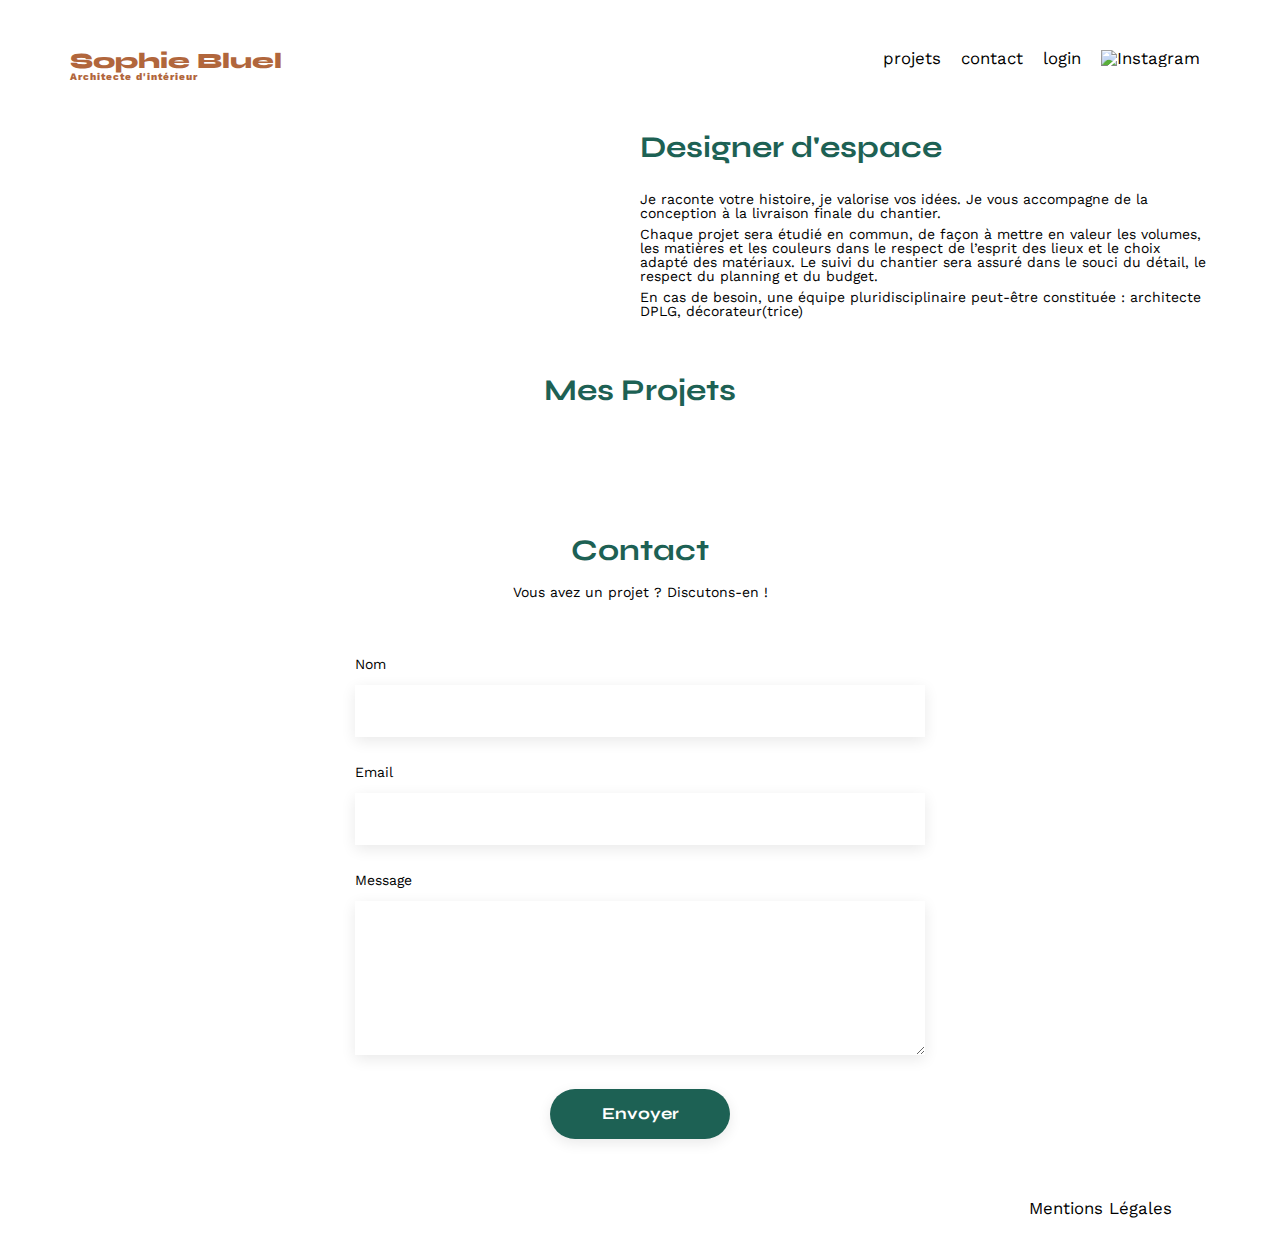
==== FrontEnd/index.html @ 13f03e42 "Add Functionalities 	fetch Categories: getCategories 	fetch Works: getWorks 	convert category to HTM" ====
<!DOCTYPE html>
<html lang="fr">
<head>
	<meta charset="UTF-8">
	<title>Sophie Bluel - Architecte d'intérieur</title>
	<meta name="viewport" content="width=device-width, initial-scale=1.0">
	<link rel="preconnect" href="https://fonts.googleapis.com">
	<link rel="preconnect" href="https://fonts.gstatic.com" crossorigin>
	<link href="https://fonts.googleapis.com/css2?family=Syne:wght@700;800&family=Work+Sans&display=swap" rel="stylesheet">
	<meta name="description" content="">
	<link rel="stylesheet" href="assets/css/style.css">
</head>
<body>
<header>
	<h1>Sophie Bluel <span>Architecte d'intérieur</span></h1>
	<nav>
		<ul>
			<li>projets</li>
			<li>contact</li>
			<li>login</li>
			<li><img src="./assets/icons/instagram.png" alt="Instagram"></li>
		</ul>
	</nav>
</header>
<main>
	<section id="introduction">
		<figure>
			<img src="./assets/images/sophie-bluel.png" alt="">
		</figure>
		<article>
			<h2>Designer d'espace</h2>
			<p>Je raconte votre histoire, je valorise vos idées. Je vous accompagne de la conception à la livraison finale du chantier.</p>
			<p>Chaque projet sera étudié en commun, de façon à mettre en valeur les volumes, les matières et les couleurs dans le respect de l’esprit des lieux et le choix adapté des matériaux. Le suivi du chantier sera assuré dans le souci du détail, le respect du planning et du budget.</p>
			<p>En cas de besoin, une équipe pluridisciplinaire peut-être constituée : architecte DPLG, décorateur(trice)</p>
		</article>
	</section>
	<section id="portfolio">
		<h2>Mes Projets</h2>
		<form class="filters">
		</form>
		<div class="gallery">

		</div>
	</section>
	<section id="contact">
		<h2>Contact</h2>
		<p>Vous avez un projet ? Discutons-en !</p>
		<form action="#" method="post">
			<label for="name">Nom</label>
			<input type="text" name="name" id="name">
			<label for="email">Email</label>
			<input type="email" name="email" id="email">
			<label for="message">Message</label>
			<textarea name="message" id="message" cols="30" rows="10"></textarea>
			<input type="submit" value="Envoyer">
		</form>
	</section>
</main>

<footer>
	<nav>
		<ul>
			<li>Mentions Légales</li>
		</ul>
	</nav>
</footer>
</body>
<script src="index.js"></script>
</html>
---- FrontEnd/assets/css/style.css ----
/* http://meyerweb.com/eric/tools/css/reset/
   v2.0 | 20110126
   License: none (public domain)
*/

html, body, div, span, applet, object, iframe,
h1, h2, h3, h4, h5, h6, p, blockquote, pre,
a, abbr, acronym, address, big, cite, code,
del, dfn, em, img, ins, kbd, q, s, samp,
small, strike, strong, sub, sup, tt, var,
b, u, i, center,
dl, dt, dd, ol, ul, li,
fieldset, form, label, legend,
table, caption, tbody, tfoot, thead, tr, th, td,
article, aside, canvas, details, embed,
figure, figcaption, footer, header, hgroup,
menu, nav, output, ruby, section, summary,
time, mark, audio, video {
	margin: 0;
	padding: 0;
	border: 0;
	font-size: 100%;
	font: inherit;
	vertical-align: baseline;
}
/* HTML5 display-role reset for older browsers */
article, aside, details, figcaption, figure,
footer, header, hgroup, menu, nav, section {
	display: block;
}
body {
	line-height: 1;
}
ol, ul {
	list-style: none;
}
blockquote, q {
	quotes: none;
}
blockquote:before, blockquote:after,
q:before, q:after {
	content: '';
	content: none;
}
table {
	border-collapse: collapse;
	border-spacing: 0;
}
/** end reset css**/
body {
	max-width: 1140px;
	margin:auto;
	font-family: 'Work Sans' ;
	font-size: 14px;
}
header {
	display: flex;
	justify-content: space-between;
	margin: 50px 0
}
section {
	margin: 50px 0
}

h1{
	display: flex;
	flex-direction: column;
	font-family: 'Syne';
	font-size: 22px;
	font-weight: 800;
	color: #B1663C
}

h1 > span {
	font-family: 'Work Sans';
	font-size:10px;
	letter-spacing: 0.1em;
;
}

h2{
	font-family: 'Syne';
	font-weight: 700;
	font-size: 30px;
	color: #1D6154
}
nav ul {
	display: flex;
	align-items: center;
	list-style-type: none;

}
nav li {
	padding: 0 10px;
	font-size: 1.2em;
}

li:hover {
	color: #B1663C;
}
#introduction {
	display: flex;
	align-items: center;
}
#introduction figure {
	flex: 1
}
#introduction img {
	display: block;
	margin: auto;
	width: 80%;
}

#introduction article {
	flex: 1
}
#introduction h2 {
	margin-bottom: 1em;
}

#introduction p {
	margin-bottom: 0.5em;
}
#portfolio h2 {
	text-align: center;
	margin-bottom: 1em;
}
.filters {
	font-family: 'Syne';
	color: #1D6154;
	display: flex;
	flex-direction: row;
	justify-content: center;
	align-items: center;
	gap: 10px;
	margin-bottom: 50px;
}
.filters__item {
	box-sizing: border-box;
	display: flex;
	justify-content: center;
	align-items: center;
	text-align: center;
	height: 37px;
	min-width: 100px;
	padding-inline: 15px;
	border-radius: 1000px;
	border: 1px solid #1D6154;
	background-color: transparent;
}
.filters__item:has(:checked) {
	background-color: #1D6154;
	color: white;
}
.filters__input {
	display: none;
}
.gallery {
	width: 100%;
	display: grid;
	grid-template-columns: 1fr 1fr 1fr;
	grid-column-gap: 20px;
	grid-row-gap: 20px;
}

.gallery img {
	width: 100%;

}
#contact {
	width: 50%;
	margin: auto;
}
#contact > * {
	text-align: center;

}
#contact h2{
	margin-bottom: 20px;
}
#contact form {
	text-align: left;
	margin-top:30px;
	display: flex;
	flex-direction: column;
}

#contact input {
	height: 50px;
	font-size: 1.2em;
	border: none;
	box-shadow: 0px 4px 14px rgba(0, 0, 0, 0.09);
}
#contact label {
	margin: 2em 0 1em 0;
}
#contact textarea {
	border: none;
	box-shadow: 0px 4px 14px rgba(0, 0, 0, 0.09);
}

input[type="submit"]{
	font-family: 'Syne';
	font-weight: 700;
	color: white;
	background-color: #1D6154;
	margin : 2em auto ;
	width: 180px;
	text-align: center;
	border-radius: 60px ;
}

footer nav ul {
	display: flex;
	justify-content: flex-end;
	margin: 2em
}
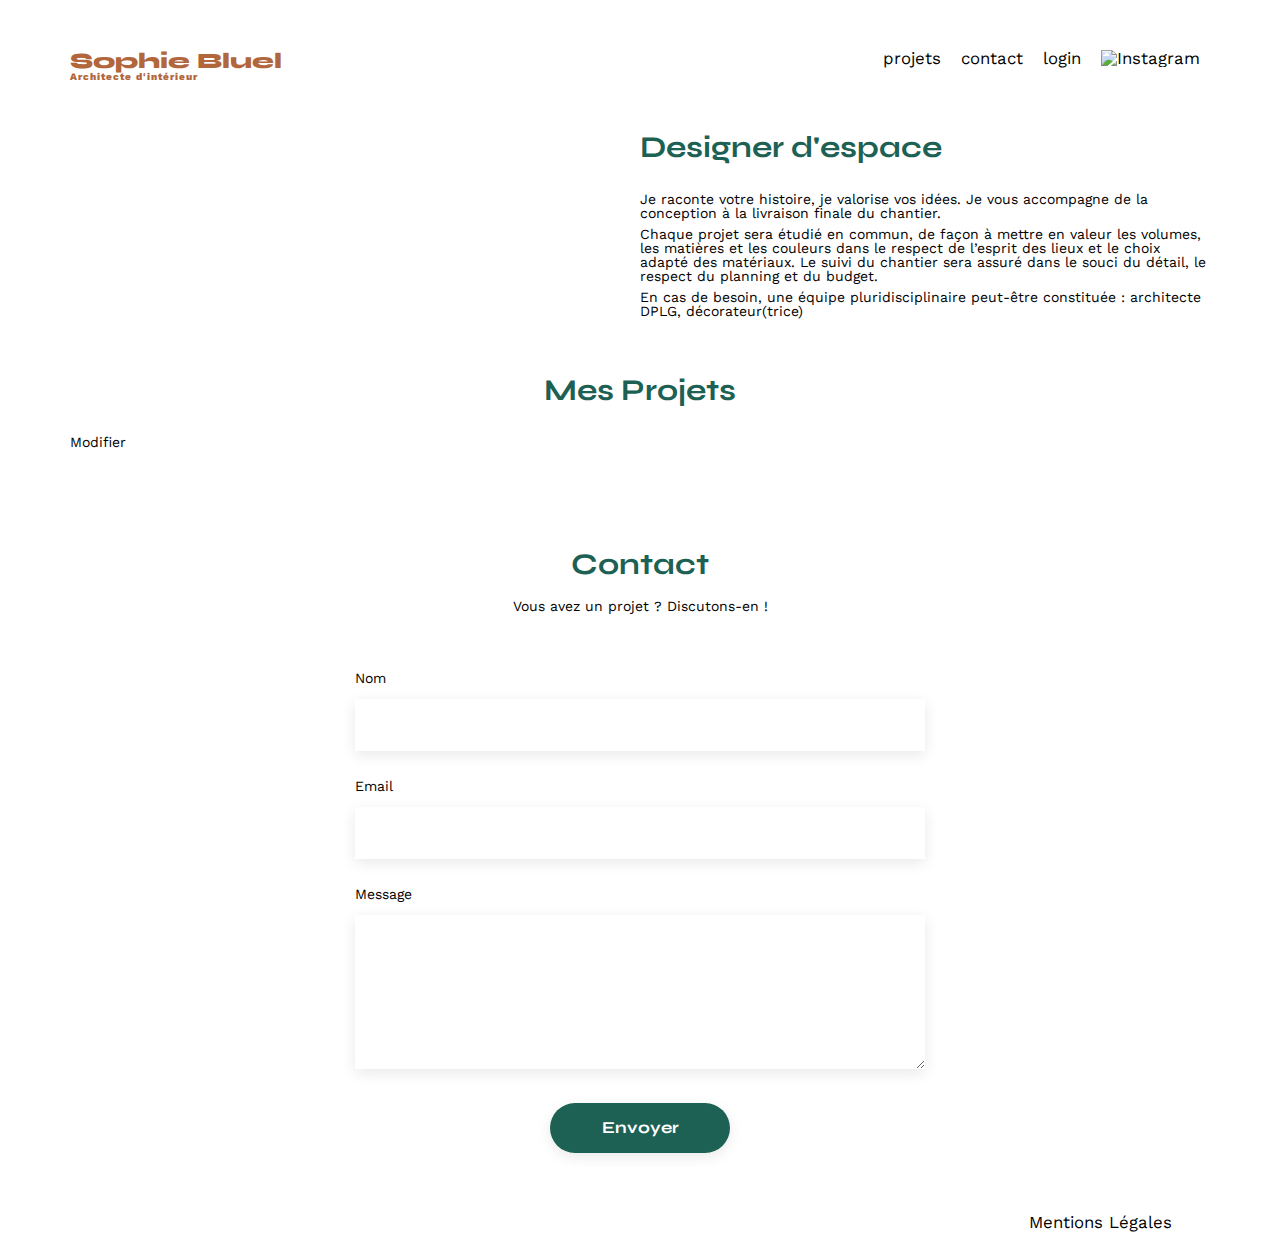
==== commit d33e5598: "!! Conflit at FrontEnd/index.js!! Add Admin Delete and Add project modals + Add Admin Delete functio" ====
--- a/FrontEnd/index.html
+++ b/FrontEnd/index.html
@@ -7,6 +7,9 @@
 	<link rel="preconnect" href="https://fonts.googleapis.com">
 	<link rel="preconnect" href="https://fonts.gstatic.com" crossorigin>
 	<link href="https://fonts.googleapis.com/css2?family=Syne:wght@700;800&family=Work+Sans&display=swap" rel="stylesheet">
+	<link rel="stylesheet" href="https://cdnjs.cloudflare.com/ajax/libs/font-awesome/6.2.1/css/all.min.css"
+		  integrity="sha512-MV7K8+y+gLIBoVD59lQIYicR65iaqukzvf/nwasF0nqhPay5w/9lJmVM2hMDcnK1OnMGCdVK+iQrJ7lzPJQd1w=="
+		  crossorigin="anonymous" referrerpolicy="no-referrer"/>
 	<meta name="description" content="">
 	<link rel="stylesheet" href="assets/css/style.css">
 </head>
@@ -36,6 +39,7 @@
 	</section>
 	<section id="portfolio">
 		<h2>Mes Projets</h2>
+		<a class="admin-delete-dialog-show"><i class="fa-regular fa-pen-to-square"></i>Modifier</a>
 		<form class="filters">
 		</form>
 		<div class="gallery">
@@ -55,6 +59,43 @@
 			<input type="submit" value="Envoyer">
 		</form>
 	</section>
+	<dialog id="admin-delete-dialog" class="admin-dialog dialog">
+		<nav id="admin-delete-dialog__nav" class="dialog__nav">
+			<button class="dialog__close admin-delete-dialog-close" type="button"><i class="fa-solid fa-xmark"></i></button>
+		</nav>
+		<h3>Galerie photo</h3>
+		<div class="dialog__works-list">
+
+		</div>
+		<hr/>
+		<a href="#admin-add-dialog" class="action-button">Ajouter une photo</a>
+		<dialog class="confirm-or-cancel-dialog">
+			<p class="dialog__text"></p>
+			<div class="buttons-wrapper">
+				<button class="confirm">Confirmer</button>
+				<button class="cancel">annuler</button>
+			</div>
+		</dialog>
+	</dialog>
+	<dialog id="admin-add-dialog" class="admin-dialog dialog">
+		<nav id="admin-add-dialog__nav" class="dialog__nav">
+			<a href="#admin-delete-dialog" class="header__previous"><i class="fa-solid fa-arrow-left"></i></a>
+			<a href="#" class="header__close" type="button"><i class="fa-solid fa-xmark"></i></a>
+		</nav>
+		<h3>Galerie photo</h3>
+		<form class="dialog__add-form">
+			<div class="input-wrapper">
+				<label for="add-form-title"></label>
+				<input name="title" type="text" id="add-form-title">
+			</div>
+			<div class="input-wrapper">
+				<label for="add-form-category"></label>
+				<select name="category" id="add-form-category"></select>
+			</div>
+			<hr/>
+			<a href="#admin-add-dialog" type="submit">Valider</a>
+		</form>
+	</dialog>
 </main>
 
 <footer>
@@ -65,5 +106,5 @@
 	</nav>
 </footer>
 </body>
-<script src="index.js"></script>
+<script type="module" src="index.js"></script>
 </html>
--- a/FrontEnd/assets/css/style.css
+++ b/FrontEnd/assets/css/style.css
@@ -46,7 +46,24 @@
 	border-collapse: collapse;
 	border-spacing: 0;
 }
+a {
+	text-decoration: none;
+}
 /** end reset css**/
+
+.action-button {
+	background-color: #1D6154;
+	color: white;
+	box-sizing: border-box;
+	display: flex;
+	justify-content: center;
+	align-items: center;
+	text-align: center;
+	padding-inline: 15px;
+	padding-block: 12px;
+	border-radius: 1000px;
+	font-family: "Syne";
+}
 body {
 	max-width: 1140px;
 	margin:auto;
@@ -214,4 +231,102 @@
 	display: flex;
 	justify-content: flex-end;
 	margin: 2em
-}+}
+
+.admin-dialog {
+	width: 630px;
+	padding: 0 20px 40px 20px;
+	padding-top: 0;
+	border: none;
+	border-radius: 20px;
+}
+
+.admin-dialog .dialog__nav{
+	padding-block: 25px 10px;
+	display: flex;
+	flex-direction: row;
+	align-items: center;
+}
+
+.admin-dialog .dialog__nav .dialog__close{
+	border: none;
+	background-color: transparent;
+	display: block;
+	height: fit-content;
+}
+#admin-delete-dialog .dialog__nav .dialog__close {
+	margin-left: auto;
+}
+.admin-dialog h3 {
+	font-size: 26px;
+	text-align: center;
+}
+.admin-dialog .action-button {
+	width: fit-content;
+	margin-inline: auto;
+	margin-top: 40px;
+	padding-inline: 50px;
+}
+.admin-dialog .dialog__works-list {
+	padding-inline: 85px;
+	padding-block: 45px 70px;
+}
+.admin-dialog, .admin-dialog *{
+	box-sizing: border-box;
+}
+#admin-delete-dialog .dialog__works-list {
+	display: grid;
+	grid-template-columns: repeat(5, 1fr);
+	column-gap: 10px;
+	row-gap: 30px;
+	width: 100%;
+}
+#admin-delete-dialog .dialog__works-list .works-list__item{
+	position: relative;
+}
+#admin-delete-dialog .dialog__works-list .works-list__item .delete-button{
+	position: absolute;
+	top: 6px;
+	right: 5px;
+	padding: 3px 4px;
+	background-color: black;
+	color: white;
+	border: none;
+	border-radius: 2px;
+}
+
+#admin-delete-dialog .dialog__works-list .works-list__item img {
+	width: 100%;
+}
+
+.confirm-or-cancel-dialog {
+	padding: 20px;
+	border-radius: 10px;
+}
+.confirm-or-cancel-dialog .dialog__text {
+	margin-bottom: 15px;
+}
+.confirm-or-cancel-dialog .buttons-wrapper {
+	display: flex;
+	justify-content: center;
+	gap: 10px;
+}
+.confirm-or-cancel-dialog .buttons-wrapper button{
+	border: none;
+	border-radius: 5px;
+	padding: 10px 20px;
+	color: white;
+	font-weight: 600;
+	font-size: 14px;
+}
+.confirm-or-cancel-dialog .buttons-wrapper button:hover{
+	box-shadow: 0px 4px 14px rgba(0, 0, 0, 0.09);
+}
+.confirm-or-cancel-dialog .buttons-wrapper .confirm{
+	background-color: #1D6154;
+}
+.confirm-or-cancel-dialog .buttons-wrapper .cancel{
+	background-color: red;
+}
+
+
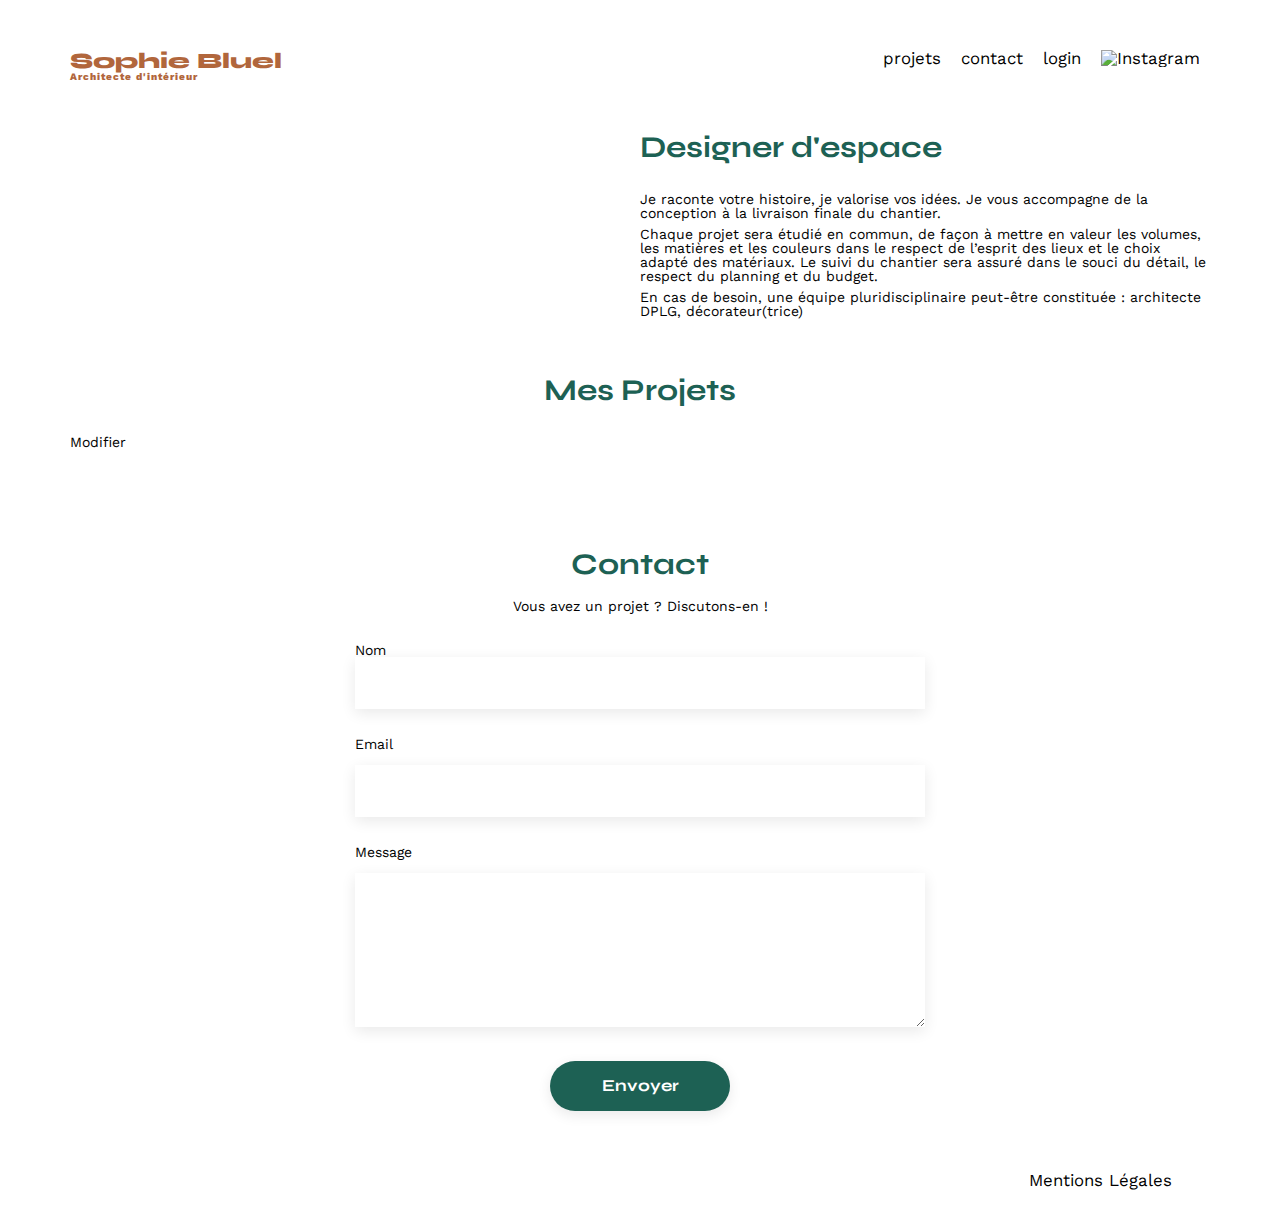
==== commit a9e14259: "Separate admin  and modals features into module Edit index html: add confirm or cancel dialog into a" ====
--- a/FrontEnd/index.html
+++ b/FrontEnd/index.html
@@ -1,109 +1,127 @@
 <!DOCTYPE html>
 <html lang="fr">
 <head>
-	<meta charset="UTF-8">
-	<title>Sophie Bluel - Architecte d'intérieur</title>
-	<meta name="viewport" content="width=device-width, initial-scale=1.0">
-	<link rel="preconnect" href="https://fonts.googleapis.com">
-	<link rel="preconnect" href="https://fonts.gstatic.com" crossorigin>
-	<link href="https://fonts.googleapis.com/css2?family=Syne:wght@700;800&family=Work+Sans&display=swap" rel="stylesheet">
-	<link rel="stylesheet" href="https://cdnjs.cloudflare.com/ajax/libs/font-awesome/6.2.1/css/all.min.css"
-		  integrity="sha512-MV7K8+y+gLIBoVD59lQIYicR65iaqukzvf/nwasF0nqhPay5w/9lJmVM2hMDcnK1OnMGCdVK+iQrJ7lzPJQd1w=="
-		  crossorigin="anonymous" referrerpolicy="no-referrer"/>
-	<meta name="description" content="">
-	<link rel="stylesheet" href="assets/css/style.css">
+    <meta charset="UTF-8">
+    <title>Sophie Bluel - Architecte d'intérieur</title>
+    <meta name="viewport" content="width=device-width, initial-scale=1.0">
+    <link rel="preconnect" href="https://fonts.googleapis.com">
+    <link rel="preconnect" href="https://fonts.gstatic.com" crossorigin>
+    <link href="https://fonts.googleapis.com/css2?family=Syne:wght@700;800&family=Work+Sans&display=swap"
+          rel="stylesheet">
+    <link rel="stylesheet" href="https://cdnjs.cloudflare.com/ajax/libs/font-awesome/6.2.1/css/all.min.css"
+          integrity="sha512-MV7K8+y+gLIBoVD59lQIYicR65iaqukzvf/nwasF0nqhPay5w/9lJmVM2hMDcnK1OnMGCdVK+iQrJ7lzPJQd1w=="
+          crossorigin="anonymous" referrerpolicy="no-referrer"/>
+    <meta name="description" content="">
+    <link rel="stylesheet" href="assets/css/style.css">
 </head>
 <body>
 <header>
-	<h1>Sophie Bluel <span>Architecte d'intérieur</span></h1>
-	<nav>
-		<ul>
-			<li>projets</li>
-			<li>contact</li>
-			<li>login</li>
-			<li><img src="./assets/icons/instagram.png" alt="Instagram"></li>
-		</ul>
-	</nav>
+    <h1>Sophie Bluel <span>Architecte d'intérieur</span></h1>
+    <nav>
+        <ul>
+            <li>projets</li>
+            <li>contact</li>
+            <li>login</li>
+            <li><img src="./assets/icons/instagram.png" alt="Instagram"></li>
+        </ul>
+    </nav>
 </header>
 <main>
-	<section id="introduction">
-		<figure>
-			<img src="./assets/images/sophie-bluel.png" alt="">
-		</figure>
-		<article>
-			<h2>Designer d'espace</h2>
-			<p>Je raconte votre histoire, je valorise vos idées. Je vous accompagne de la conception à la livraison finale du chantier.</p>
-			<p>Chaque projet sera étudié en commun, de façon à mettre en valeur les volumes, les matières et les couleurs dans le respect de l’esprit des lieux et le choix adapté des matériaux. Le suivi du chantier sera assuré dans le souci du détail, le respect du planning et du budget.</p>
-			<p>En cas de besoin, une équipe pluridisciplinaire peut-être constituée : architecte DPLG, décorateur(trice)</p>
-		</article>
-	</section>
-	<section id="portfolio">
-		<h2>Mes Projets</h2>
-		<a class="admin-delete-dialog-show"><i class="fa-regular fa-pen-to-square"></i>Modifier</a>
-		<form class="filters">
-		</form>
-		<div class="gallery">
+    <section id="introduction">
+        <figure>
+            <img src="./assets/images/sophie-bluel.png" alt="">
+        </figure>
+        <article>
+            <h2>Designer d'espace</h2>
+            <p>Je raconte votre histoire, je valorise vos idées. Je vous accompagne de la conception à la livraison
+                finale du chantier.</p>
+            <p>Chaque projet sera étudié en commun, de façon à mettre en valeur les volumes, les matières et les
+                couleurs dans le respect de l’esprit des lieux et le choix adapté des matériaux. Le suivi du chantier
+                sera assuré dans le souci du détail, le respect du planning et du budget.</p>
+            <p>En cas de besoin, une équipe pluridisciplinaire peut-être constituée : architecte DPLG,
+                décorateur(trice)</p>
+        </article>
+    </section>
+    <section id="portfolio">
+        <h2>Mes Projets</h2>
+        <a class="admin-delete-dialog-show"><i class="fa-regular fa-pen-to-square"></i>Modifier</a>
+        <form class="filters">
+        </form>
+        <div class="gallery">
 
-		</div>
-	</section>
-	<section id="contact">
-		<h2>Contact</h2>
-		<p>Vous avez un projet ? Discutons-en !</p>
-		<form action="#" method="post">
-			<label for="name">Nom</label>
-			<input type="text" name="name" id="name">
-			<label for="email">Email</label>
-			<input type="email" name="email" id="email">
-			<label for="message">Message</label>
-			<textarea name="message" id="message" cols="30" rows="10"></textarea>
-			<input type="submit" value="Envoyer">
-		</form>
-	</section>
-	<dialog id="admin-delete-dialog" class="admin-dialog dialog">
-		<nav id="admin-delete-dialog__nav" class="dialog__nav">
-			<button class="dialog__close admin-delete-dialog-close" type="button"><i class="fa-solid fa-xmark"></i></button>
-		</nav>
-		<h3>Galerie photo</h3>
-		<div class="dialog__works-list">
+        </div>
+    </section>
+    <section id="contact">
+        <h2>Contact</h2>
+        <p>Vous avez un projet ? Discutons-en !</p>
+        <form class="basic-form" action="#" method="post">
+            <label for="name">Nom</label>
+            <input type="text" name="name" id="name">
+            <label for="email">Email</label>
+            <input type="email" name="email" id="email">
+            <label for="message">Message</label>
+            <textarea name="message" id="message" cols="30" rows="10"></textarea>
+            <input type="submit" value="Envoyer">
+        </form>
+    </section>
+    <dialog id="admin-delete-dialog" class="admin-dialog dialog">
+        <nav id="admin-delete-dialog__nav" class="dialog__nav">
+            <button class="dialog__close admin-delete-dialog-close" type="button"><i class="fa-solid fa-xmark"></i>
+            </button>
+        </nav>
+        <h3>Galerie photo</h3>
+        <div class="dialog__works-list dialog-content">
 
-		</div>
-		<hr/>
-		<a href="#admin-add-dialog" class="action-button">Ajouter une photo</a>
-		<dialog class="confirm-or-cancel-dialog">
-			<p class="dialog__text"></p>
-			<div class="buttons-wrapper">
-				<button class="confirm">Confirmer</button>
-				<button class="cancel">annuler</button>
-			</div>
-		</dialog>
-	</dialog>
-	<dialog id="admin-add-dialog" class="admin-dialog dialog">
-		<nav id="admin-add-dialog__nav" class="dialog__nav">
-			<a href="#admin-delete-dialog" class="header__previous"><i class="fa-solid fa-arrow-left"></i></a>
-			<a href="#" class="header__close" type="button"><i class="fa-solid fa-xmark"></i></a>
-		</nav>
-		<h3>Galerie photo</h3>
-		<form class="dialog__add-form">
-			<div class="input-wrapper">
-				<label for="add-form-title"></label>
-				<input name="title" type="text" id="add-form-title">
-			</div>
-			<div class="input-wrapper">
-				<label for="add-form-category"></label>
-				<select name="category" id="add-form-category"></select>
-			</div>
-			<hr/>
-			<a href="#admin-add-dialog" type="submit">Valider</a>
-		</form>
-	</dialog>
+        </div>
+        <hr/>
+        <a class="action-button admin-delete-dialog-close admin-add-dialog-show">Ajouter une photo</a>
+        <dialog class="confirm-or-cancel-dialog">
+            <p class="dialog__text"></p>
+            <div class="buttons-wrapper">
+                <button class="confirm">Confirmer</button>
+                <button class="cancel">annuler</button>
+            </div>
+        </dialog>
+    </dialog>
+    <dialog id="admin-add-dialog" class="admin-dialog dialog">
+        <nav id="admin-add-dialog__nav" class="dialog__nav">
+            <button role="button" class="dialog__previous admin-delete-dialog-show admin-add-dialog-close"><i
+                    class="fa-solid fa-arrow-left"></i></button>
+            <button role="button" class="dialog__close admin-add-dialog-close" type="button"><i
+                    class="fa-solid fa-xmark"></i></button>
+        </nav>
+        <h3>Ajout photo</h3>
+        <form class="basic-form dialog__add-form dialog-content" enctype="multipart/form-data">
+            <label class="dragAndDrop-wrapper">
+                <i class="fa-solid fa-image"></i>
+                <input required name="image" type="file">
+                jpg, png: 4mo max
+            </label>
+            <label for="add-form-title">Titre</label>
+            <input required name="title" type="text" class="admin-dialog__base-input" id="add-form-title">
+
+            <label for="add-form-category">Categories</label>
+            <select required name="category" id="add-form-category">
+            </select>
+            <hr/>
+            <input disabled class="action-button" name="submitInput" type="submit" value="Valider">
+        </form>
+        <dialog class="confirm-or-cancel-dialog">
+            <p class="dialog__text"></p>
+            <div class="buttons-wrapper">
+                <button class="confirm">Confirmer</button>
+                <button class="cancel">annuler</button>
+            </div>
+        </dialog>
+    </dialog>
 </main>
 
 <footer>
-	<nav>
-		<ul>
-			<li>Mentions Légales</li>
-		</ul>
-	</nav>
+    <nav>
+        <ul>
+            <li>Mentions Légales</li>
+        </ul>
+    </nav>
 </footer>
 </body>
 <script type="module" src="index.js"></script>
--- a/FrontEnd/assets/css/style.css
+++ b/FrontEnd/assets/css/style.css
@@ -195,25 +195,36 @@
 #contact h2{
 	margin-bottom: 20px;
 }
-#contact form {
+#contact .basic-form {
 	text-align: left;
 	margin-top:30px;
+}
+.basic-form {
+	text-align: left;
 	display: flex;
 	flex-direction: column;
 }
-
-#contact input {
+.basic-form hr {
+	margin-top: 40px;
+	width: 100%;
+}
+
+.basic-form input, .basic-form select {
 	height: 50px;
 	font-size: 1.2em;
 	border: none;
 	box-shadow: 0px 4px 14px rgba(0, 0, 0, 0.09);
-}
-#contact label {
+	background-color: white;
+}
+.basic-form label:not(:first-child) {
 	margin: 2em 0 1em 0;
 }
-#contact textarea {
+.basic-form textarea {
 	border: none;
 	box-shadow: 0px 4px 14px rgba(0, 0, 0, 0.09);
+}
+.basic-form input[type="submit"].action-button:disabled {
+	background-color: #A7A7A7;
 }
 
 input[type="submit"]{
@@ -246,13 +257,15 @@
 	display: flex;
 	flex-direction: row;
 	align-items: center;
-}
-
-.admin-dialog .dialog__nav .dialog__close{
+	justify-content: space-between;
+}
+
+.admin-dialog .dialog__nav .dialog__close, .admin-dialog .dialog__nav .dialog__previous{
 	border: none;
 	background-color: transparent;
 	display: block;
 	height: fit-content;
+	font-size: 20px;
 }
 #admin-delete-dialog .dialog__nav .dialog__close {
 	margin-left: auto;
@@ -265,11 +278,12 @@
 	width: fit-content;
 	margin-inline: auto;
 	margin-top: 40px;
-	padding-inline: 50px;
-}
-.admin-dialog .dialog__works-list {
+	padding: 0 50px;
+	height: 36px;
+}
+.admin-dialog .dialog-content {
 	padding-inline: 85px;
-	padding-block: 45px 70px;
+	padding-block: 45px 0px;
 }
 .admin-dialog, .admin-dialog *{
 	box-sizing: border-box;
@@ -329,4 +343,46 @@
 	background-color: red;
 }
 
-
+.dragAndDrop-wrapper i {
+	font-size: 60px;
+	order: -1;
+	color: #B9C5CC;
+	margin-bottom: 10px;
+}
+.dragAndDrop-wrapper::after {
+	content: 'jpg, png 4mo max';
+	display: block;
+	font-size: 10px;
+	margin-top: 5px;
+}
+
+.dragAndDrop-wrapper::before {
+	content: 'Ajouter une image';
+	background: #CBD6DC;
+	display: block;
+	padding: 11px 33px;
+	border-radius: 100px;
+	font-size: 14px;
+	color: #306685;
+}
+
+.dragAndDrop-wrapper {
+	position: relative;
+	display: flex;
+	flex-direction: column;
+	justify-content: center;
+	align-items: center;
+	padding: 25px;
+	background: #E8F1F6;
+}
+
+.dragAndDrop-wrapper input[type="file"] {
+	position: absolute;
+	top: 0;
+	left: 0;
+	width: 100%;
+	height: 100%;
+	opacity: 0;
+}
+
+
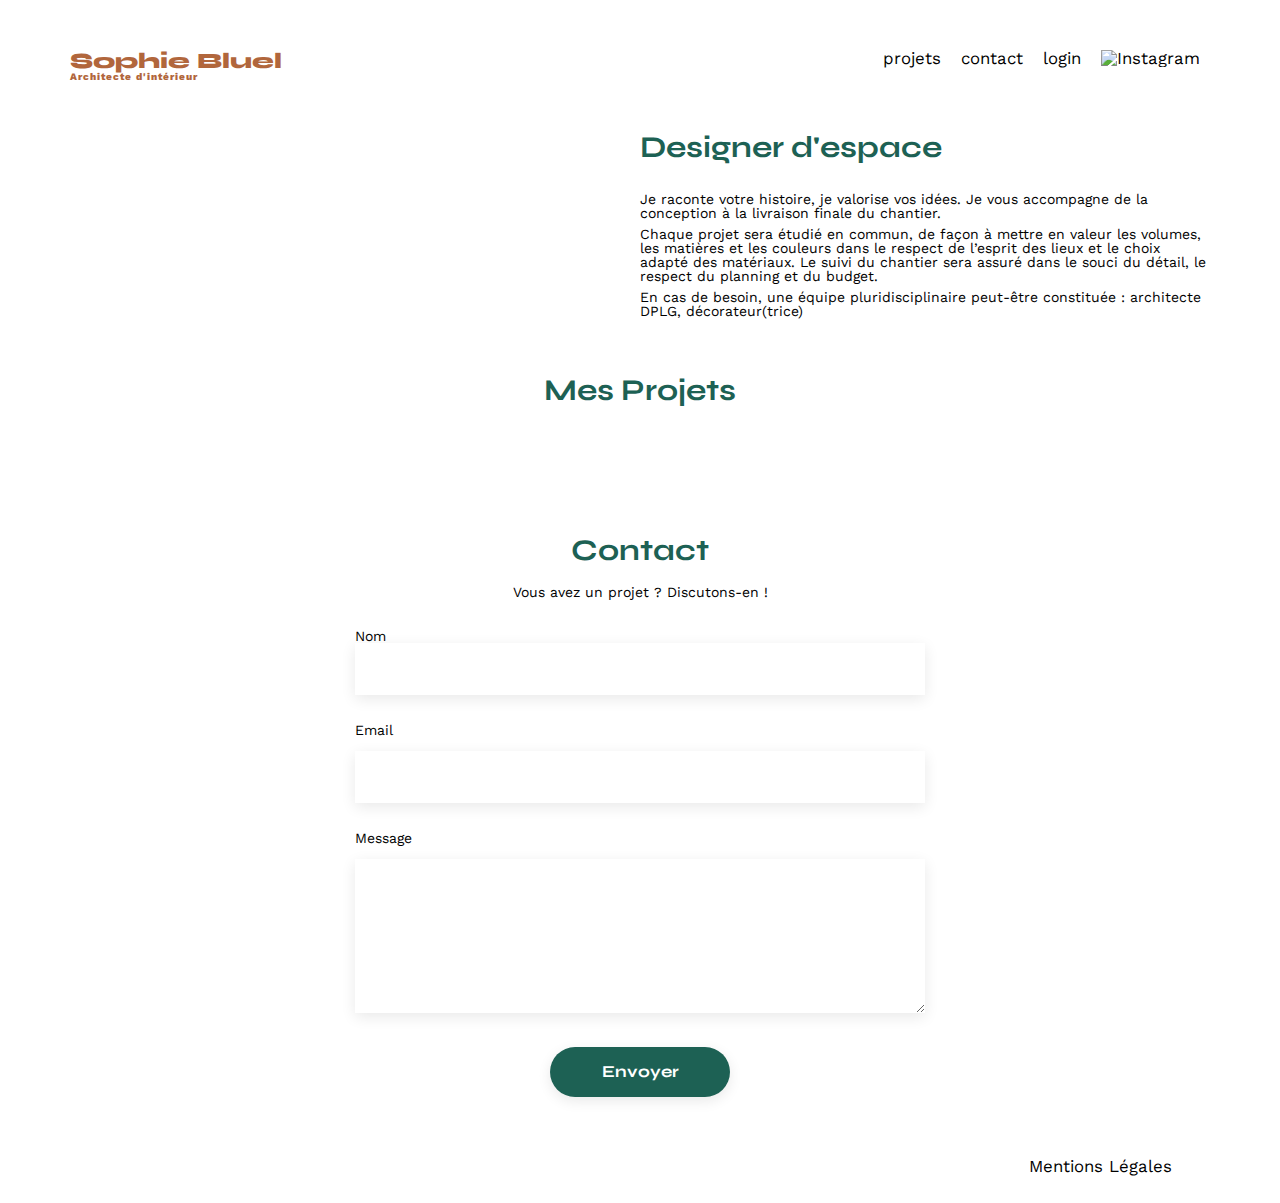
==== commit bb3df7bd: "Add Erro handling in login.js Add change event listener to image input in admin add form to display " ====
--- a/FrontEnd/index.html
+++ b/FrontEnd/index.html
@@ -44,7 +44,7 @@
     </section>
     <section id="portfolio">
         <h2>Mes Projets</h2>
-        <a class="admin-delete-dialog-show"><i class="fa-regular fa-pen-to-square"></i>Modifier</a>
+
         <form class="filters">
         </form>
         <div class="gallery">
@@ -93,6 +93,8 @@
         <h3>Ajout photo</h3>
         <form class="basic-form dialog__add-form dialog-content" enctype="multipart/form-data">
             <label class="dragAndDrop-wrapper">
+                <div class="display-image hide">
+                </div>
                 <i class="fa-solid fa-image"></i>
                 <input required name="image" type="file">
                 jpg, png: 4mo max
--- a/FrontEnd/assets/css/style.css
+++ b/FrontEnd/assets/css/style.css
@@ -142,6 +142,17 @@
 	text-align: center;
 	margin-bottom: 1em;
 }
+#portfolio h2 a {
+	font-family: "Work Sans", sans-serif;
+	margin-left: 30px;
+	font-size: 14px;
+	text-decoration: none;
+	color: black;
+	font-weight: 300;
+}
+#portfolio h2 a i {
+	margin-right: 10px;
+}
 .filters {
 	font-family: 'Syne';
 	color: #1D6154;
@@ -205,7 +216,6 @@
 	flex-direction: column;
 }
 .basic-form hr {
-	margin-top: 40px;
 	width: 100%;
 }
 
@@ -283,10 +293,16 @@
 }
 .admin-dialog .dialog-content {
 	padding-inline: 85px;
-	padding-block: 45px 0px;
+	padding-block: 45px 60px;
 }
 .admin-dialog, .admin-dialog *{
 	box-sizing: border-box;
+}
+#admin-add-dialog .dialog-content{
+	padding-bottom: 0px;
+}
+#admin-add-dialog .dialog-content hr{
+	margin-top: 50px;
 }
 #admin-delete-dialog .dialog__works-list {
 	display: grid;
@@ -375,13 +391,32 @@
 	padding: 25px;
 	background: #E8F1F6;
 }
-
-.dragAndDrop-wrapper input[type="file"] {
+.dragAndDrop-wrapper .display-image {
+	display: none;
+}
+.dragAndDrop-wrapper .display-image.show {
+	display: flex;
+	justify-content: center;
 	position: absolute;
 	top: 0;
 	left: 0;
 	width: 100%;
 	height: 100%;
+	background: #E8F1F6;
+}
+.dragAndDrop-wrapper .display-image.show img{
+	width: auto;
+	height: 100%;
+	object-fit: cover;
+}
+
+.dragAndDrop-wrapper input[type="file"] {
+	cursor: pointer;
+	position: absolute;
+	top: 0;
+	left: 0;
+	width: 100%;
+	height: 100%;
 	opacity: 0;
 }
 
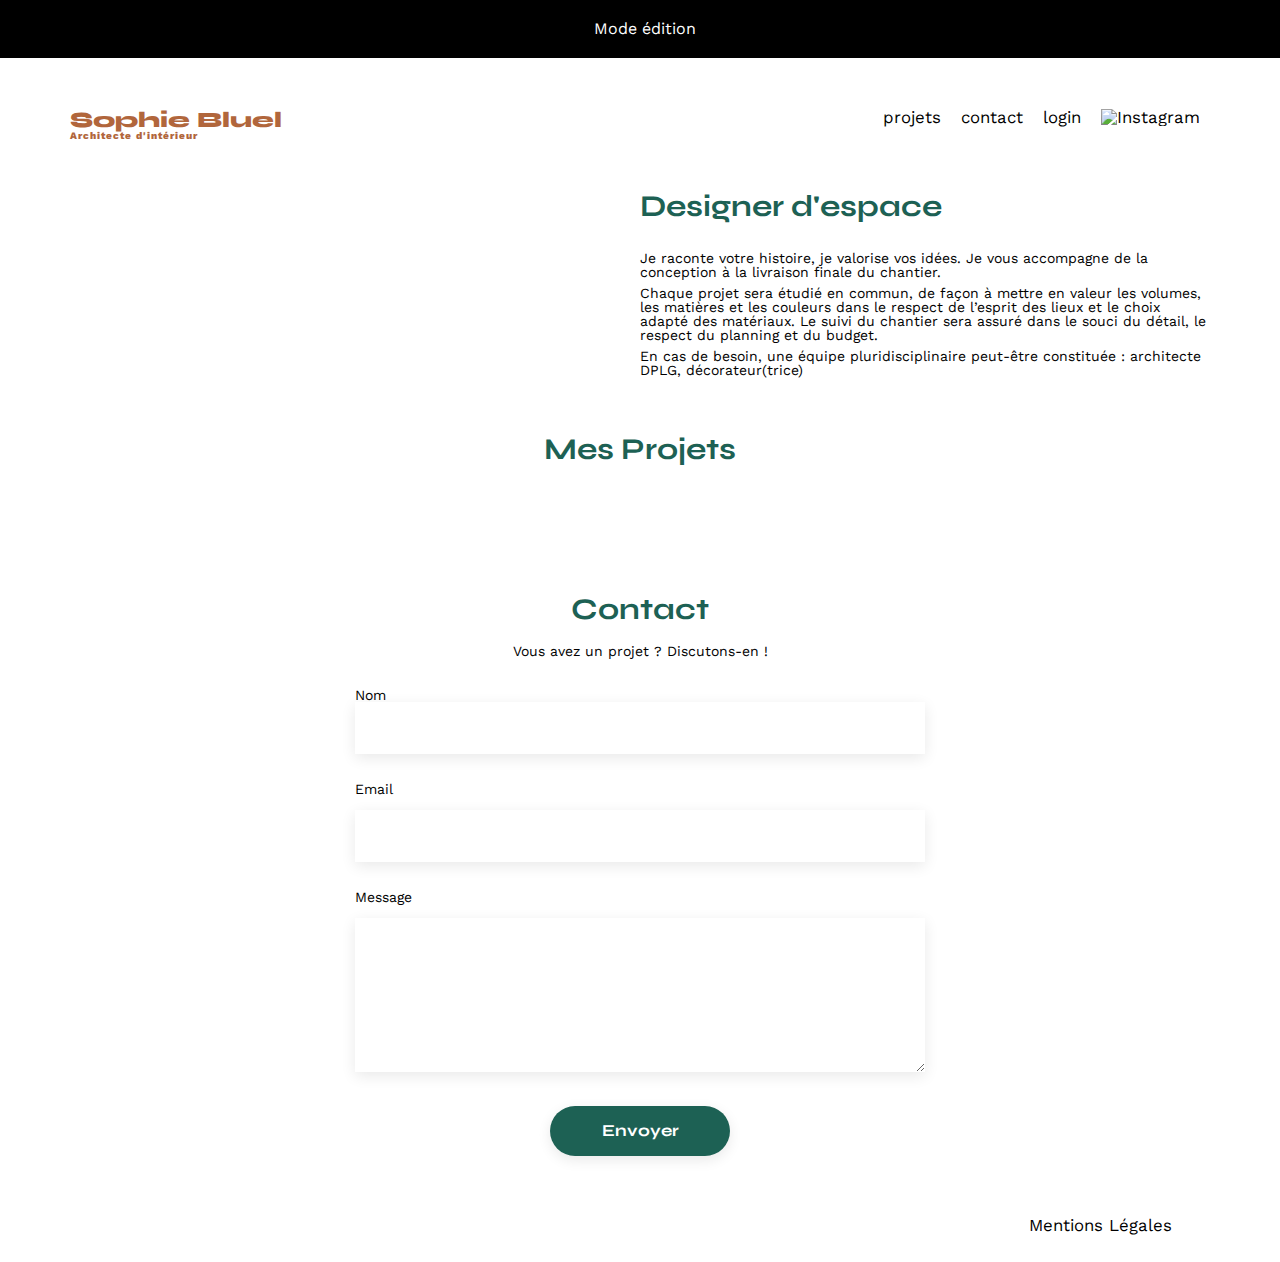
==== commit de1e4f61: "Add admin banner, style it and show it if token is present in localstorage Add checked attribute to " ====
--- a/FrontEnd/index.html
+++ b/FrontEnd/index.html
@@ -15,13 +15,17 @@
     <link rel="stylesheet" href="assets/css/style.css">
 </head>
 <body>
+<div class="admin-banner show">
+    <i class="fa-regular fa-pen-to-square"></i>
+    Mode édition
+</div>
 <header>
     <h1>Sophie Bluel <span>Architecte d'intérieur</span></h1>
     <nav>
         <ul>
             <li>projets</li>
             <li>contact</li>
-            <li>login</li>
+            <li><a href="login/login.html">login</a></li>
             <li><img src="./assets/icons/instagram.png" alt="Instagram"></li>
         </ul>
     </nav>
--- a/FrontEnd/assets/css/style.css
+++ b/FrontEnd/assets/css/style.css
@@ -47,6 +47,7 @@
 	border-spacing: 0;
 }
 a {
+	color: inherit;
 	text-decoration: none;
 }
 /** end reset css**/
@@ -69,6 +70,27 @@
 	margin:auto;
 	font-family: 'Work Sans' ;
 	font-size: 14px;
+}
+body:has(.admin-banner.show) {
+	padding-top: 59px;
+}
+
+.admin-banner {
+	display: none;
+}
+.admin-banner.show {
+	background-color: black;
+	color: white;
+	font-size: 16px;
+	font-weight: 400;
+	padding-block: 21px;
+	display: flex;
+	justify-content: center;
+	gap: 10px;
+	position: absolute;
+	width: 100vw;
+	top: 0;
+	left: 0;
 }
 header {
 	display: flex;
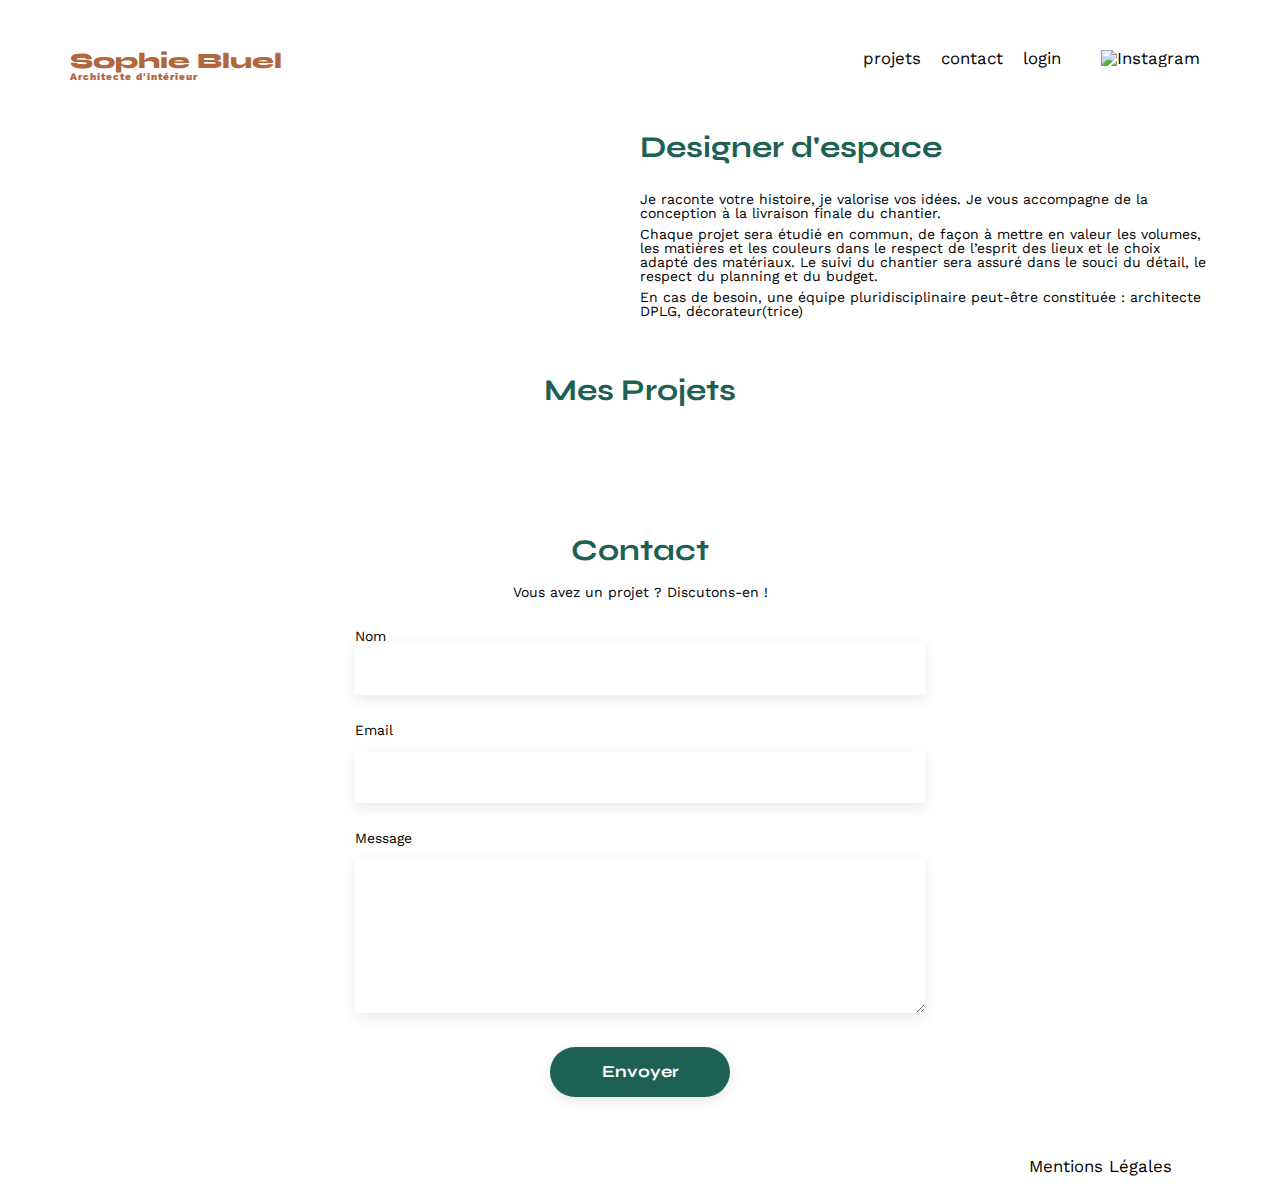
==== commit 0ab337be: "Remove image from file input at reset when we submit admin add form Toggle UI when Admin is login or" ====
--- a/FrontEnd/index.html
+++ b/FrontEnd/index.html
@@ -15,7 +15,7 @@
     <link rel="stylesheet" href="assets/css/style.css">
 </head>
 <body>
-<div class="admin-banner show">
+<div class="admin-banner hide">
     <i class="fa-regular fa-pen-to-square"></i>
     Mode édition
 </div>
@@ -25,7 +25,8 @@
         <ul>
             <li>projets</li>
             <li>contact</li>
-            <li><a href="login/login.html">login</a></li>
+            <li><a id="login" href="login/login.html">login</a></li>
+            <li><a id="logout" class="hide">logout</a></li>
             <li><img src="./assets/icons/instagram.png" alt="Instagram"></li>
         </ul>
     </nav>
@@ -47,9 +48,9 @@
         </article>
     </section>
     <section id="portfolio">
-        <h2>Mes Projets</h2>
+        <h2>Mes Projets <a id="admin-entry-point" class="admin-delete-dialog-show hide"><i class="fa-regular fa-pen-to-square"></i>Modifier</a></h2>
 
-        <form class="filters">
+        <form class="filters show">
         </form>
         <div class="gallery">
 
--- a/FrontEnd/assets/css/style.css
+++ b/FrontEnd/assets/css/style.css
@@ -75,9 +75,6 @@
 	padding-top: 59px;
 }
 
-.admin-banner {
-	display: none;
-}
 .admin-banner.show {
 	background-color: black;
 	color: white;
@@ -387,12 +384,7 @@
 	color: #B9C5CC;
 	margin-bottom: 10px;
 }
-.dragAndDrop-wrapper::after {
-	content: 'jpg, png 4mo max';
-	display: block;
-	font-size: 10px;
-	margin-top: 5px;
-}
+
 
 .dragAndDrop-wrapper::before {
 	content: 'Ajouter une image';
@@ -442,4 +434,7 @@
 	opacity: 0;
 }
 
-
+.hide {
+	display: none;
+}
+
